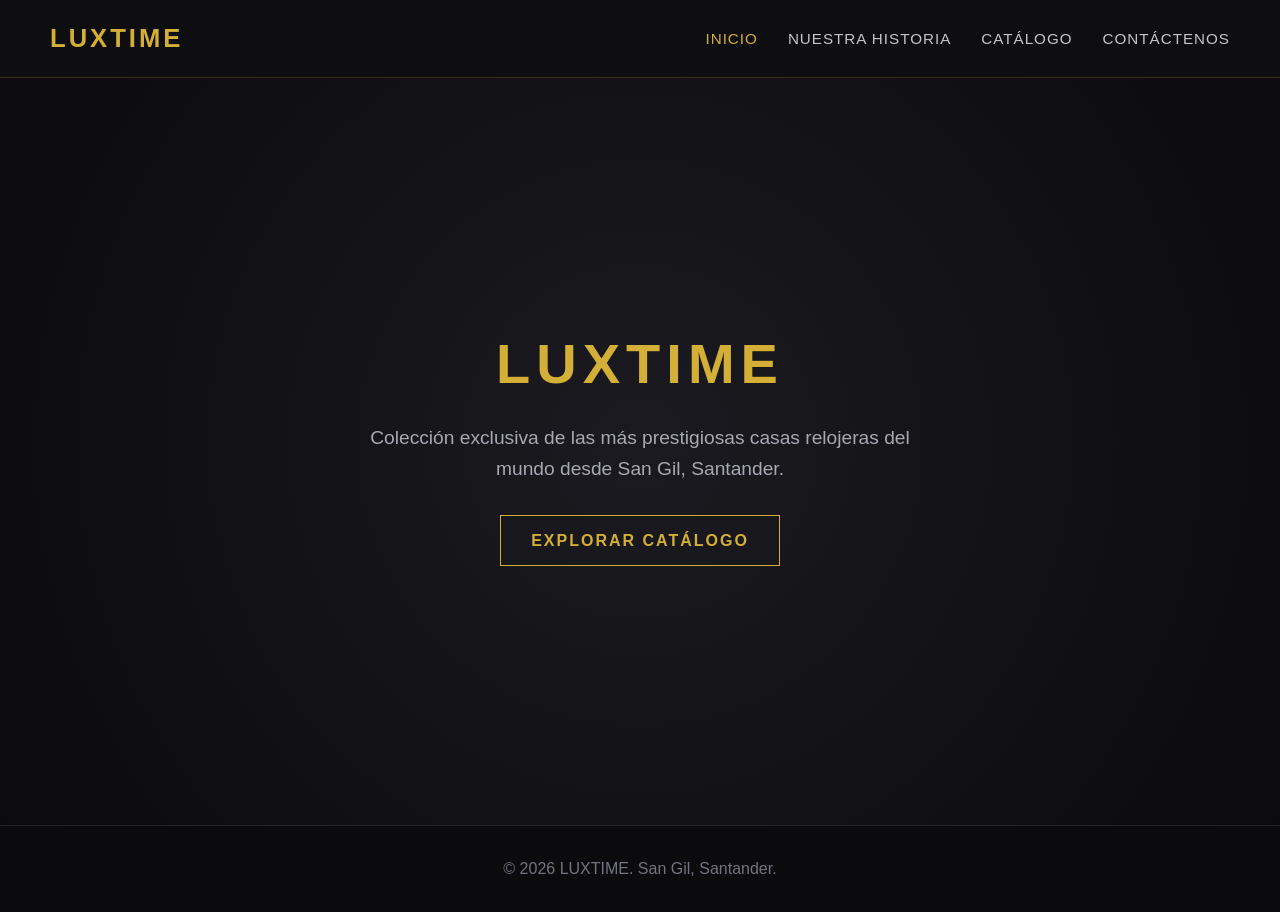
==== index.html @ a9db0ac4 "Add initial HTML structure for LUXTIME website" ====
<!DOCTYPE html>
<html lang="es">
<head>
    <meta charset="UTF-8">
    <meta name="viewport" content="width=device-width, initial-scale=1.0">
    <title>LUXTIME | Inicio</title>
    <style>
        * { box-sizing: border-box; margin: 0; padding: 0; font-family: 'Segoe UI', sans-serif; }
        body { background-color: #0b0b0d; color: #e1e1e6; line-height: 1.6; }
        nav { position: fixed; top: 0; width: 100%; background: rgba(15, 15, 18, 0.95); border-bottom: 1px solid rgba(212, 175, 55, 0.2); z-index: 1000; display: flex; justify-content: space-between; align-items: center; padding: 18px 50px; }
        .logo { color: #d4af37; font-size: 1.6rem; font-weight: 700; letter-spacing: 3px; text-decoration: none; }
        .nav-links { display: flex; list-style: none; gap: 30px; }
        .nav-links a { color: #c4c4cc; text-decoration: none; font-size: 0.95rem; text-transform: uppercase; letter-spacing: 1px; transition: color 0.3s; }
        .nav-links a:hover, .nav-links a.active { color: #d4af37; }
        
        .hero { height: 85vh; display: flex; flex-direction: column; justify-content: center; align-items: center; text-align: center; background: radial-gradient(circle, rgba(26,26,32,1) 0%, rgba(11,11,13,1) 100%); padding: 0 20px; margin-top: 60px; }
        .hero h1 { font-size: 3.5rem; color: #d4af37; letter-spacing: 6px; margin-bottom: 15px; }
        .hero p { font-size: 1.2rem; color: #a8a8b3; max-width: 600px; margin-bottom: 30px; }
        .btn-hero { padding: 12px 30px; border: 1px solid #d4af37; color: #d4af37; text-decoration: none; font-weight: 600; text-transform: uppercase; letter-spacing: 2px; transition: all 0.3s; }
        .btn-hero:hover { background-color: #d4af37; color: #0b0b0d; }
        footer { text-align: center; padding: 30px; border-top: 1px solid #23232a; color: #737380; }
    </style>
</head>
<body>
    <nav>
        <a href="index.html" class="logo">LUXTIME</a>
        <ul class="nav-links">
            <li><a href="index.html" class="active">Inicio</a></li>
            <li><a href="historia.html">Nuestra Historia</a></li>
            <li><a href="catalogo.html">Catálogo</a></li>
            <li><a href="contacto.html">Contáctenos</a></li>
        </ul>
    </nav>

    <div class="hero">
        <h1>LUXTIME</h1>
        <p>Colección exclusiva de las más prestigiosas casas relojeras del mundo desde San Gil, Santander.</p>
        <a href="catalogo.html" class="btn-hero">Explorar Catálogo</a>
    </div>

    <footer>
        <p>&copy; 2026 LUXTIME. San Gil, Santander.</p>
    </footer>
</body>
</html>
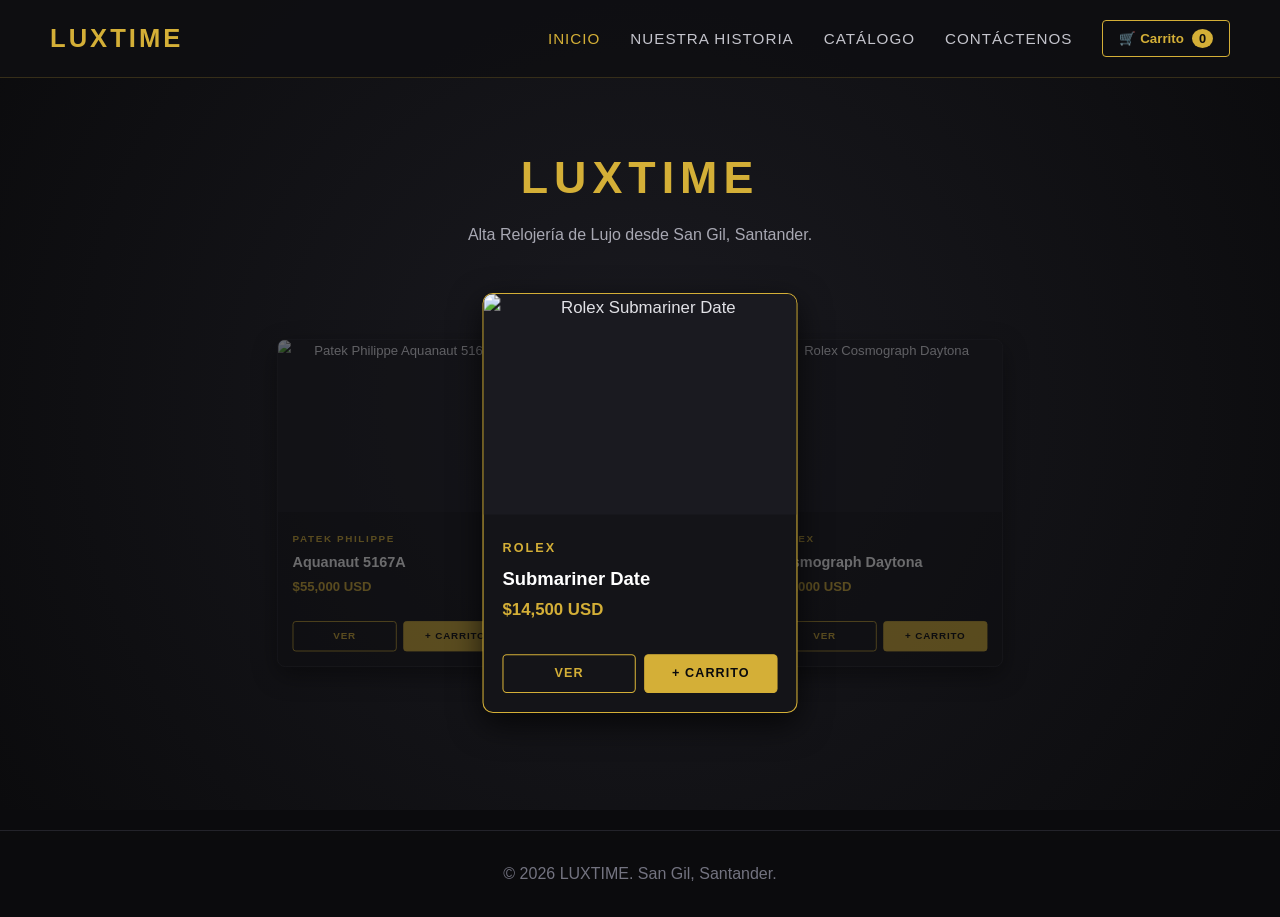
==== commit 08d13639: "Update styles for body and hero section Added overflow-x hidden to body and modified hero section st" ====
--- a/index.html
+++ b/index.html
@@ -6,22 +6,134 @@
     <title>LUXTIME | Inicio</title>
     <style>
         * { box-sizing: border-box; margin: 0; padding: 0; font-family: 'Segoe UI', sans-serif; }
-        body { background-color: #0b0b0d; color: #e1e1e6; line-height: 1.6; }
+        body { background-color: #0b0b0d; color: #e1e1e6; line-height: 1.6; overflow-x: hidden; }
+        
+        /* Navegación */
         nav { position: fixed; top: 0; width: 100%; background: rgba(15, 15, 18, 0.95); border-bottom: 1px solid rgba(212, 175, 55, 0.2); z-index: 1000; display: flex; justify-content: space-between; align-items: center; padding: 18px 50px; }
         .logo { color: #d4af37; font-size: 1.6rem; font-weight: 700; letter-spacing: 3px; text-decoration: none; }
-        .nav-links { display: flex; list-style: none; gap: 30px; }
+        .nav-links { display: flex; list-style: none; gap: 30px; align-items: center; }
         .nav-links a { color: #c4c4cc; text-decoration: none; font-size: 0.95rem; text-transform: uppercase; letter-spacing: 1px; transition: color 0.3s; }
         .nav-links a:hover, .nav-links a.active { color: #d4af37; }
-        
-        .hero { height: 85vh; display: flex; flex-direction: column; justify-content: center; align-items: center; text-align: center; background: radial-gradient(circle, rgba(26,26,32,1) 0%, rgba(11,11,13,1) 100%); padding: 0 20px; margin-top: 60px; }
-        .hero h1 { font-size: 3.5rem; color: #d4af37; letter-spacing: 6px; margin-bottom: 15px; }
-        .hero p { font-size: 1.2rem; color: #a8a8b3; max-width: 600px; margin-bottom: 30px; }
-        .btn-hero { padding: 12px 30px; border: 1px solid #d4af37; color: #d4af37; text-decoration: none; font-weight: 600; text-transform: uppercase; letter-spacing: 2px; transition: all 0.3s; }
-        .btn-hero:hover { background-color: #d4af37; color: #0b0b0d; }
-        footer { text-align: center; padding: 30px; border-top: 1px solid #23232a; color: #737380; }
+
+        /* Botón de Carrito */
+        .cart-btn {
+            background: transparent;
+            border: 1px solid #d4af37;
+            color: #d4af37;
+            padding: 8px 16px;
+            border-radius: 4px;
+            cursor: pointer;
+            font-weight: 700;
+            display: flex;
+            align-items: center;
+            gap: 8px;
+            transition: all 0.3s;
+        }
+        .cart-btn:hover { background: #d4af37; color: #0b0b0d; }
+        .cart-count { background: #d4af37; color: #0b0b0d; border-radius: 50%; padding: 2px 7px; font-size: 0.8rem; }
+        .cart-btn:hover .cart-count { background: #0b0b0d; color: #d4af37; }
+
+        /* Sección Hero */
+        .hero { padding-top: 110px; min-height: 90vh; display: flex; flex-direction: column; justify-content: center; align-items: center; text-align: center; background: radial-gradient(circle, rgba(26,26,32,1) 0%, rgba(11,11,13,1) 100%); padding-bottom: 60px; }
+        .hero h1 { font-size: 2.8rem; color: #d4af37; letter-spacing: 6px; margin-bottom: 8px; }
+        .hero p { font-size: 1rem; color: #a8a8b3; max-width: 600px; margin-bottom: 40px; }
+
+        /* Escenario del Carrusel 3D */
+        .carousel-3d-stage {
+            position: relative;
+            width: 100%;
+            max-width: 1000px;
+            height: 430px;
+            margin: 0 auto;
+            display: flex;
+            justify-content: center;
+            align-items: center;
+            perspective: 1000px;
+        }
+
+        /* Tarjetas de Producto */
+        .card-3d {
+            position: absolute;
+            width: 300px;
+            height: 400px;
+            background: #141418;
+            border: 1px solid #2a2a30;
+            border-radius: 10px;
+            overflow: hidden;
+            transition: all 0.8s cubic-bezier(0.25, 1, 0.5, 1);
+            opacity: 0;
+            pointer-events: none;
+            display: flex;
+            flex-direction: column;
+            box-shadow: 0 10px 30px rgba(0,0,0,0.7);
+        }
+
+        .card-3d img { width: 100%; height: 210px; object-fit: cover; background-color: #1a1a20; }
+        .card-3d-body { padding: 18px; display: flex; flex-direction: column; justify-content: space-between; flex-grow: 1; text-align: left; }
+        .card-marca { color: #d4af37; font-size: 0.75rem; font-weight: 700; text-transform: uppercase; letter-spacing: 2px; }
+        .card-modelo { font-size: 1.1rem; color: #fff; margin: 3px 0; font-weight: 600; }
+        .card-precio { font-size: 1rem; color: #d4af37; font-weight: 700; margin-bottom: 10px; }
+
+        .card-buttons { display: flex; gap: 8px; }
+        .btn-card {
+            flex: 1;
+            text-align: center;
+            padding: 8px;
+            background: transparent;
+            border: 1px solid #d4af37;
+            color: #d4af37;
+            text-decoration: none;
+            font-weight: 700;
+            text-transform: uppercase;
+            letter-spacing: 1px;
+            font-size: 0.75rem;
+            border-radius: 4px;
+            transition: all 0.3s;
+            cursor: pointer;
+        }
+        .btn-card:hover { background: #d4af37; color: #0b0b0d; }
+        .btn-add-cart { background: #d4af37; color: #0b0b0d; }
+        .btn-add-cart:hover { background: #f0c442; }
+
+        /* Posiciones del Carrusel */
+        .card-3d.active { transform: translateX(0) scale(1.05); z-index: 3; opacity: 1; border-color: #d4af37; pointer-events: auto; }
+        .card-3d.prev { transform: translateX(-240px) scale(0.82); z-index: 2; opacity: 0.55; filter: brightness(0.7); }
+        .card-3d.next { transform: translateX(240px) scale(0.82); z-index: 2; opacity: 0.55; filter: brightness(0.7); }
+
+        /* Panel Lateral del Carrito */
+        .cart-overlay { position: fixed; top: 0; left: 0; width: 100%; height: 100%; background: rgba(0,0,0,0.7); z-index: 2000; display: none; }
+        .cart-drawer { position: fixed; top: 0; right: -420px; width: 100%; max-width: 400px; height: 100%; background: #141418; border-left: 1px solid #2a2a30; z-index: 2001; transition: right 0.4s ease; display: flex; flex-direction: column; padding: 25px; }
+        .cart-drawer.open { right: 0; }
+        .cart-overlay.open { display: block; }
+        .cart-header { display: flex; justify-content: space-between; align-items: center; border-bottom: 1px solid #2a2a30; padding-bottom: 15px; }
+        .cart-header h2 { color: #d4af37; font-size: 1.3rem; }
+        .close-cart { background: none; border: none; color: #a8a8b3; font-size: 1.5rem; cursor: pointer; }
+        .cart-items { flex-grow: 1; overflow-y: auto; margin: 20px 0; display: flex; flex-direction: column; gap: 15px; }
+        .cart-item { display: flex; gap: 15px; background: #1a1a20; padding: 10px; border-radius: 6px; border: 1px solid #2a2a30; align-items: center; }
+        .cart-item img { width: 60px; height: 60px; object-fit: cover; border-radius: 4px; }
+        .cart-item-details { flex-grow: 1; }
+        .cart-item-title { font-size: 0.9rem; color: #fff; font-weight: 600; }
+        .cart-item-price { font-size: 0.85rem; color: #d4af37; font-weight: 700; }
+        .cart-item-qty { display: flex; align-items: center; gap: 8px; margin-top: 5px; }
+        .qty-btn { background: #2a2a30; color: #fff; border: none; width: 22px; height: 22px; border-radius: 3px; cursor: pointer; font-weight: 700; }
+        .qty-btn:hover { background: #d4af37; color: #0b0b0d; }
+        .remove-item { background: none; border: none; color: #e74c3c; cursor: pointer; font-size: 0.8rem; margin-left: 10px; }
+        .cart-footer { border-top: 1px solid #2a2a30; padding-top: 15px; }
+        .cart-total { display: flex; justify-content: space-between; font-size: 1.2rem; font-weight: 700; color: #fff; margin-bottom: 20px; }
+        .cart-total span:last-child { color: #d4af37; }
+        .btn-checkout { display: block; width: 100%; text-align: center; background: #25d366; color: #fff; padding: 12px; border-radius: 4px; text-decoration: none; font-weight: 700; text-transform: uppercase; letter-spacing: 1px; }
+
+        footer { text-align: center; padding: 30px; border-top: 1px solid #23232a; color: #737380; margin-top: 20px; }
+
+        @media (max-width: 768px) {
+            .card-3d.prev { transform: translateX(-140px) scale(0.75); }
+            .card-3d.next { transform: translateX(140px) scale(0.75); }
+            .card-3d { width: 250px; height: 380px; }
+        }
     </style>
 </head>
 <body>
+
     <nav>
         <a href="index.html" class="logo">LUXTIME</a>
         <ul class="nav-links">
@@ -29,17 +141,203 @@
             <li><a href="historia.html">Nuestra Historia</a></li>
             <li><a href="catalogo.html">Catálogo</a></li>
             <li><a href="contacto.html">Contáctenos</a></li>
+            <li>
+                <button class="cart-btn" onclick="toggleCart()">
+                    🛒 Carrito <span class="cart-count" id="cartCount">0</span>
+                </button>
+            </li>
         </ul>
     </nav>
 
     <div class="hero">
         <h1>LUXTIME</h1>
-        <p>Colección exclusiva de las más prestigiosas casas relojeras del mundo desde San Gil, Santander.</p>
-        <a href="catalogo.html" class="btn-hero">Explorar Catálogo</a>
+        <p>Alta Relojería de Lujo desde San Gil, Santander.</p>
+        <div class="carousel-3d-stage" id="carouselStage"></div>
+    </div>
+
+    <!-- Carrito Lateral -->
+    <div class="cart-overlay" id="cartOverlay" onclick="toggleCart()"></div>
+    <div class="cart-drawer" id="cartDrawer">
+        <div class="cart-header">
+            <h2>Tu Carrito de Compras</h2>
+            <button class="close-cart" onclick="toggleCart()">&times;</button>
+        </div>
+        <div class="cart-items" id="cartItems"></div>
+        <div class="cart-footer">
+            <div class="cart-total">
+                <span>Total Estimado:</span>
+                <span id="cartTotal">$0 USD</span>
+            </div>
+            <a href="#" class="btn-checkout" id="checkoutBtn" target="_blank">Pedir por WhatsApp</a>
+        </div>
     </div>
 
     <footer>
         <p>&copy; 2026 LUXTIME. San Gil, Santander.</p>
     </footer>
+
+    <script>
+        const productos = [
+            { id: 1, marca: "Rolex", modelo: "Submariner Date", precio: 14500, precioTexto: "$14,500 USD", imagen: "https://media.rolex.com/image/upload/q_auto/f_auto/t_v7-cover-majesty-landscape/c_limit,w_800/v1/a677b2c664f6/catalogue/2026/upright-c/m126610ln-0001" },
+            { id: 2, marca: "Rolex", modelo: "Cosmograph Daytona", precio: 38000, precioTexto: "$38,000 USD", imagen: "https://encrypted-tbn0.gstatic.com/images?q=tbn:ANd9GcRlMAYEo_kmq0SEVRRTfxLseV2wnsMXngC2wunQaGWdsA&s=10" },
+            { id: 3, marca: "Rolex", modelo: "Datejust 41", precio: 12800, precioTexto: "$12,800 USD", imagen: "https://encrypted-tbn1.gstatic.com/shopping?q=tbn:ANd9GcTCPIgqQ33orNUNhxU0779oylJW_-m0yjFpjWaGA-b_bzN0TGecWLGU8Okqk5lRgcdJKpuhqx5KMnpC9GricJ_KrD7a5emn" },
+            { id: 4, marca: "Patek Philippe", modelo: "Nautilus 5711/1A", precio: 115000, precioTexto: "$115,000 USD", imagen: "https://www.officialwatches.com/cdn/shop/products/502410_600x.jpg?v=1610711759" },
+            { id: 5, marca: "Patek Philippe", modelo: "Calatrava Automatic", precio: 29500, precioTexto: "$29,500 USD", imagen: "https://encrypted-tbn0.gstatic.com/images?q=tbn:ANd9GcTM6yhdJw0yoWIQaHOMv5jZjZLXv9AW1ZJd6AOJXYUJHaDeSEHnXEEJecQ&s=10" },
+            { id: 6, marca: "Audemars Piguet", modelo: "Royal Oak", precio: 62000, precioTexto: "$62,000 USD", imagen: "https://encrypted-tbn0.gstatic.com/images?q=tbn:ANd9GcSIbNA3xzhtwSOrqsB6eXBQMebC6EbjvqxL0OhHR9MaDw&s=10" },
+            { id: 7, marca: "Audemars Piguet", modelo: "Royal Oak Offshore", precio: 45000, precioTexto: "$45,000 USD", imagen: "https://i.ebayimg.com/images/g/Dp0AAeSwsehqYDNt/s-l1200.webp" },
+            { id: 8, marca: "Vacheron Constantin", modelo: "Overseas", precio: 36000, precioTexto: "$36,000 USD", imagen: "https://cdn-images.farfetch-contents.com/31/12/19/48/31121948_60422243_1000.jpg" },
+            { id: 9, marca: "Vacheron Constantin", modelo: "Historiques 1921", precio: 41000, precioTexto: "$41,000 USD", imagen: "https://img.chrono24.com/images/uhren/47100979-38kqklhc941m99mkiw03hrqz-ExtraLarge.jpg" },
+            { id: 10, marca: "A. Lange & Söhne", modelo: "Lange 1", precio: 52000, precioTexto: "$52,000 USD", imagen: "https://encrypted-tbn0.gstatic.com/images?q=tbn:ANd9GcRhvWf_a4No4qk3iywiuXMyzdcMsnuKMDWVNgqTqfLehUgP0j2gSBal-YgT&s=10" },
+            { id: 11, marca: "A. Lange & Söhne", modelo: "Datograph", precio: 98000, precioTexto: "$98,000 USD", imagen: "https://encrypted-tbn0.gstatic.com/images?q=tbn:ANd9GcROIFmu-N6HwGLGfAp0Rw2D1iuv9HBvSgcohynK9OxTl_NWpno_EF-ki88&s=10" },
+            { id: 12, marca: "Omega", modelo: "Speedmaster Pro", precio: 7600, precioTexto: "$7,600 USD", imagen: "https://plazavendome.vteximg.com.br/arquivos/ids/167367-1000-1000/Group-29.jpg?v=638725580614030000" },
+            { id: 13, marca: "Omega", modelo: "Seamaster Diver 300M", precio: 5900, precioTexto: "$5,900 USD", imagen: "https://plazavendome.vteximg.com.br/arquivos/ids/161251-1000-1000/omega-reloj-seamaster-diver-300m-co-axial-master-chronometer-chronograph-44mm-21030445106001-1.jpg?v=637614546101600000" },
+            { id: 14, marca: "Cartier", modelo: "Santos de Cartier", precio: 8200, precioTexto: "$8,200 USD", imagen: "https://encrypted-tbn0.gstatic.com/images?q=tbn:ANd9GcTgIp273fN9sle3JaABB3Rnx10OfORxlgIcztHqf8YXAw4h8XIHCYHXO4E&s=10" },
+            { id: 15, marca: "Cartier", modelo: "Tank Louis", precio: 13400, precioTexto: "$13,400 USD", imagen: "https://cdn-images.farfetch-contents.com/31/12/21/12/31122112_60347391_600.jpg" },
+            { id: 16, marca: "Jaeger-LeCoultre", modelo: "Reverso Tribute", precio: 10800, precioTexto: "$10,800 USD", imagen: "https://encrypted-tbn0.gstatic.com/images?q=tbn:ANd9GcR7UclMjOUOe9VvAOtseuy0GYuuIWYW6bAYwFmlJZ2wGA&s=10" },
+            { id: 17, marca: "Richard Mille", modelo: "RM 11-03", precio: 270000, precioTexto: "$270,000 USD", imagen: "https://encrypted-tbn0.gstatic.com/images?q=tbn:ANd9GcQO_BtwS0xqsJzUoWDXrr4ZGDnTW7mauu3IywFRYqTiZATZOWdWC5fFWmOz&s=10" },
+            { id: 18, marca: "TAG Heuer", modelo: "Monaco Calibre 11", precio: 7800, precioTexto: "$7,800 USD", imagen: "https://encrypted-tbn0.gstatic.com/images?q=tbn:ANd9GcS-BDrzAwddHZeMpRC4vVAoJ1xxEhqncC4OxkqK7BpJmpB4lOBU6P8gCbiC&s=10" },
+            { id: 19, marca: "Rolex", modelo: "GMT-Master II Pepsi", precio: 21500, precioTexto: "$21,500 USD", imagen: "https://galileo.tsqsa.com/FTPImagenes/rolex-img/watches-models/m126710blro-0002-drp-upright-bba-with-shadow-landscape.webp" },
+            { id: 20, marca: "Rolex", modelo: "Day-Date 40 Oro", precio: 42000, precioTexto: "$42,000 USD", imagen: "https://encrypted-tbn0.gstatic.com/images?q=tbn:ANd9GcRdb8VEnGLpSkCAC5JwwLh6-y_KG0fwBXOs3vpJCzKOUSsA7ZUZFIVyvjHv&s=10" },
+            { id: 21, marca: "Olevs", modelo: "el que tiene el profesor", precio: 1000000, precioTexto: "$1,000,000 USD", imagen: "https://http2.mlstatic.com/D_NQ_NP_957121-CBT76357393642_052024-O.webp" },
+            { id: 22, marca: "Patek Philippe", modelo: "Aquanaut 5167A", precio: 55000, precioTexto: "$55,000 USD", imagen: "https://encrypted-tbn0.gstatic.com/images?q=tbn:ANd9GcRwZnI9O8JLRWIeOZKFYQ3Okq2Y-To0qTbeW6JFYaycUIOZ-oBP0yHhX_q4&s=10" }
+        ];
+
+        // --- CARRUSEL 3D ---
+        const stage = document.getElementById('carouselStage');
+
+        productos.forEach((p) => {
+            const card = document.createElement('div');
+            card.className = 'card-3d';
+            card.innerHTML = `
+                <img src="${p.imagen}" alt="${p.marca} ${p.modelo}">
+                <div class="card-3d-body">
+                    <div>
+                        <span class="card-marca">${p.marca}</span>
+                        <h3 class="card-modelo">${p.modelo}</h3>
+                        <div class="card-precio">${p.precioTexto}</div>
+                    </div>
+                    <div class="card-buttons">
+                        <a href="producto.html?id=${p.id}" class="btn-card">Ver</a>
+                        <button class="btn-card btn-add-cart" onclick="addToCart(${p.id})">+ Carrito</button>
+                    </div>
+                </div>
+            `;
+            stage.appendChild(card);
+        });
+
+        const cards = document.querySelectorAll('.card-3d');
+        let currentIndex = 0;
+
+        function actualizarPosiciones() {
+            const total = cards.length;
+            cards.forEach((card, i) => {
+                card.classList.remove('active', 'prev', 'next');
+                const prevIndex = (currentIndex - 1 + total) % total;
+                const nextIndex = (currentIndex + 1) % total;
+
+                if (i === currentIndex) card.classList.add('active');
+                else if (i === prevIndex) card.classList.add('prev');
+                else if (i === nextIndex) card.classList.add('next');
+            });
+            currentIndex = (currentIndex + 1) % total;
+        }
+
+        actualizarPosiciones();
+        setInterval(actualizarPosiciones, 3000);
+
+        // --- SISTEMA DE CARRITO ---
+        let cart = JSON.parse(localStorage.getItem('luxtime_cart')) || [];
+
+        function toggleCart() {
+            document.getElementById('cartDrawer').classList.toggle('open');
+            document.getElementById('cartOverlay').classList.toggle('open');
+        }
+
+        function addToCart(id) {
+            const p = productos.find(item => item.id === id);
+            const itemInCart = cart.find(item => item.id === id);
+
+            if (itemInCart) {
+                itemInCart.cantidad++;
+            } else {
+                cart.push({ ...p, cantidad: 1 });
+            }
+
+            saveAndUpdateCart();
+            toggleCart();
+        }
+
+        function changeQty(id, delta) {
+            const item = cart.find(i => i.id === id);
+            if (item) {
+                item.cantidad += delta;
+                if (item.cantidad <= 0) cart = cart.filter(i => i.id !== id);
+            }
+            saveAndUpdateCart();
+        }
+
+        function removeFromCart(id) {
+            cart = cart.filter(i => i.id !== id);
+            saveAndUpdateCart();
+        }
+
+        function saveAndUpdateCart() {
+            localStorage.setItem('luxtime_cart', JSON.stringify(cart));
+            renderCart();
+        }
+
+        function renderCart() {
+            const cartItemsContainer = document.getElementById('cartItems');
+            const cartCount = document.getElementById('cartCount');
+            const cartTotal = document.getElementById('cartTotal');
+            const checkoutBtn = document.getElementById('checkoutBtn');
+
+            cartItemsContainer.innerHTML = '';
+            let total = 0;
+            let totalCount = 0;
+
+            if (cart.length === 0) {
+                cartItemsContainer.innerHTML = '<p style="color: #a8a8b3; text-align: center; margin-top: 30px;">Tu carrito está vacío.</p>';
+            } else {
+                cart.forEach(item => {
+                    total += item.precio * item.cantidad;
+                    totalCount += item.cantidad;
+
+                    const itemElement = document.createElement('div');
+                    itemElement.className = 'cart-item';
+                    itemElement.innerHTML = `
+                        <img src="${item.imagen}" alt="${item.modelo}">
+                        <div class="cart-item-details">
+                            <div class="cart-item-title">${item.marca} ${item.modelo}</div>
+                            <div class="cart-item-price">$${(item.precio * item.cantidad).toLocaleString()} USD</div>
+                            <div class="cart-item-qty">
+                                <button class="qty-btn" onclick="changeQty(${item.id}, -1)">-</button>
+                                <span>${item.cantidad}</span>
+                                <button class="qty-btn" onclick="changeQty(${item.id}, 1)">+</button>
+                                <button class="remove-item" onclick="removeFromCart(${item.id})">Eliminar</button>
+                            </div>
+                        </div>
+                    `;
+                    cartItemsContainer.appendChild(itemElement);
+                });
+            }
+
+            cartCount.textContent = totalCount;
+            cartTotal.textContent = `$${total.toLocaleString()} USD`;
+
+            if (cart.length > 0) {
+                let mensaje = "Hola LUXTIME, deseo realizar el pedido de los siguientes relojes:%0A%0A";
+                cart.forEach(item => {
+                    mensaje += `• ${item.marca} ${item.modelo} x${item.cantidad} - $${(item.precio * item.cantidad).toLocaleString()} USD%0A`;
+                });
+                mensaje += `%0ATotal: $${total.toLocaleString()} USD`;
+                checkoutBtn.href = `https://wa.me/573209954324?text=${mensaje}`;
+            } else {
+                checkoutBtn.href = "#";
+            }
+        }
+
+        renderCart();
+    </script>
 </body>
 </html>
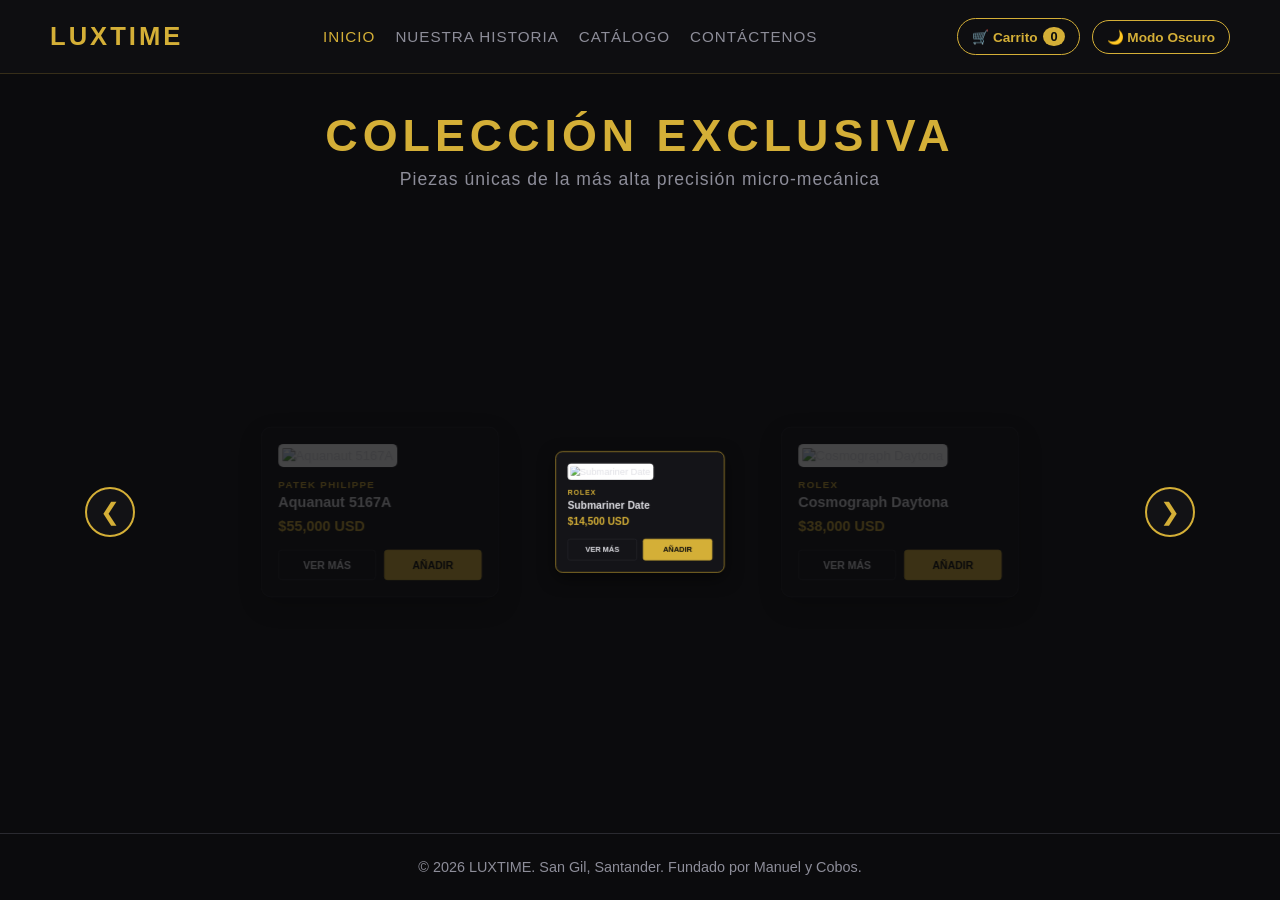
==== commit 1370fec5: "Refactor index.html for improved layout and styles Updated the title and improved styles for better " ====
--- a/index.html
+++ b/index.html
@@ -3,177 +3,374 @@
 <head>
     <meta charset="UTF-8">
     <meta name="viewport" content="width=device-width, initial-scale=1.0">
-    <title>LUXTIME | Inicio</title>
+    <title>LUXTIME | Alta Relojería</title>
     <style>
-        * { box-sizing: border-box; margin: 0; padding: 0; font-family: 'Segoe UI', sans-serif; }
-        body { background-color: #0b0b0d; color: #e1e1e6; line-height: 1.6; overflow-x: hidden; }
-        
+        :root {
+            --bg-color: #0b0b0d;
+            --card-bg: #141418;
+            --text-color: #e1e1e6;
+            --text-muted: #8d8d99;
+            --border-color: #2a2a30;
+            --accent-gold: #d4af37;
+            --accent-hover: #f0c442;
+            --nav-bg: rgba(15, 15, 18, 0.95);
+            --input-bg: #1a1a20;
+        }
+
+        body.light-mode {
+            --bg-color: #f4f4f7;
+            --card-bg: #ffffff;
+            --text-color: #1a1a1e;
+            --text-muted: #5a5a66;
+            --border-color: #e1e1e6;
+            --accent-gold: #b8860b;
+            --accent-hover: #d4af37;
+            --nav-bg: rgba(255, 255, 255, 0.95);
+            --input-bg: #ffffff;
+        }
+
+        * { 
+            box-sizing: border-box; 
+            margin: 0; 
+            padding: 0; 
+            font-family: 'Segoe UI', sans-serif; 
+            transition: background-color 0.3s, color 0.3s; 
+        }
+
+        body { 
+            background-color: var(--bg-color); 
+            color: var(--text-color); 
+            min-height: 100vh; 
+            display: flex; 
+            flex-direction: column; 
+            justify-content: space-between; 
+            overflow-x: hidden; 
+        }
+
         /* Navegación */
-        nav { position: fixed; top: 0; width: 100%; background: rgba(15, 15, 18, 0.95); border-bottom: 1px solid rgba(212, 175, 55, 0.2); z-index: 1000; display: flex; justify-content: space-between; align-items: center; padding: 18px 50px; }
-        .logo { color: #d4af37; font-size: 1.6rem; font-weight: 700; letter-spacing: 3px; text-decoration: none; }
-        .nav-links { display: flex; list-style: none; gap: 30px; align-items: center; }
-        .nav-links a { color: #c4c4cc; text-decoration: none; font-size: 0.95rem; text-transform: uppercase; letter-spacing: 1px; transition: color 0.3s; }
-        .nav-links a:hover, .nav-links a.active { color: #d4af37; }
-
-        /* Botón de Carrito */
-        .cart-btn {
+        nav { 
+            position: fixed; 
+            top: 0; 
+            width: 100%; 
+            background: var(--nav-bg); 
+            border-bottom: 1px solid rgba(212, 175, 55, 0.2); 
+            z-index: 1000; 
+            display: flex; 
+            justify-content: space-between; 
+            align-items: center; 
+            padding: 18px 50px; 
+        }
+        .logo { color: var(--accent-gold); font-size: 1.6rem; font-weight: 700; letter-spacing: 3px; text-decoration: none; }
+        .nav-links { display: flex; list-style: none; gap: 20px; align-items: center; }
+        .nav-links a { color: var(--text-muted); text-decoration: none; font-size: 0.95rem; text-transform: uppercase; letter-spacing: 1px; }
+        .nav-links a:hover, .nav-links a.active { color: var(--accent-gold); }
+
+        .nav-buttons {
+            display: flex;
+            align-items: center;
+            gap: 12px;
+        }
+
+        .theme-toggle-btn, .cart-btn {
             background: transparent;
-            border: 1px solid #d4af37;
-            color: #d4af37;
-            padding: 8px 16px;
-            border-radius: 4px;
+            border: 1px solid var(--accent-gold);
+            color: var(--accent-gold);
+            padding: 8px 14px;
+            border-radius: 20px;
             cursor: pointer;
             font-weight: 700;
             display: flex;
             align-items: center;
-            gap: 8px;
-            transition: all 0.3s;
-        }
-        .cart-btn:hover { background: #d4af37; color: #0b0b0d; }
-        .cart-count { background: #d4af37; color: #0b0b0d; border-radius: 50%; padding: 2px 7px; font-size: 0.8rem; }
-        .cart-btn:hover .cart-count { background: #0b0b0d; color: #d4af37; }
-
-        /* Sección Hero */
-        .hero { padding-top: 110px; min-height: 90vh; display: flex; flex-direction: column; justify-content: center; align-items: center; text-align: center; background: radial-gradient(circle, rgba(26,26,32,1) 0%, rgba(11,11,13,1) 100%); padding-bottom: 60px; }
-        .hero h1 { font-size: 2.8rem; color: #d4af37; letter-spacing: 6px; margin-bottom: 8px; }
-        .hero p { font-size: 1rem; color: #a8a8b3; max-width: 600px; margin-bottom: 40px; }
-
-        /* Escenario del Carrusel 3D */
-        .carousel-3d-stage {
+            gap: 6px;
+            font-size: 0.85rem;
+            position: relative;
+        }
+        .theme-toggle-btn:hover, .cart-btn:hover { background: var(--accent-gold); color: #0b0b0d; }
+        .cart-count { background: var(--accent-gold); color: #0b0b0d; border-radius: 50%; padding: 2px 7px; font-size: 0.8rem; }
+        .cart-btn:hover .cart-count { background: #0b0b0d; color: var(--accent-gold); }
+
+        @keyframes cartBounce {
+            0%, 100% { transform: scale(1); }
+            50% { transform: scale(1.15); }
+        }
+        .cart-btn.bounce {
+            animation: cartBounce 0.3s cubic-bezier(0.175, 0.885, 0.32, 1.275);
+        }
+
+        /* Encabezado */
+        .hero-header { margin-top: 110px; text-align: center; padding: 0 20px; }
+        .hero-header h1 { font-size: 2.8rem; color: var(--accent-gold); letter-spacing: 5px; font-weight: 700; margin-bottom: 8px; }
+        .hero-header p { color: var(--text-muted); font-size: 1.1rem; letter-spacing: 1px; }
+
+        /* CARRUSEL 3D */
+        .carousel-wrapper {
+            position: relative;
+            width: 90%;
+            max-width: 1050px;
+            margin: 40px auto;
+            height: 480px;
+            display: flex;
+            align-items: center;
+            justify-content: center;
+        }
+
+        .carousel-container {
             position: relative;
             width: 100%;
-            max-width: 1000px;
-            height: 430px;
-            margin: 0 auto;
+            height: 100%;
             display: flex;
+            align-items: center;
             justify-content: center;
-            align-items: center;
             perspective: 1000px;
         }
 
-        /* Tarjetas de Producto */
-        .card-3d {
+        .card {
             position: absolute;
-            width: 300px;
-            height: 400px;
-            background: #141418;
-            border: 1px solid #2a2a30;
-            border-radius: 10px;
+            width: 290px;
+            background: var(--card-bg);
+            border: 1px solid var(--border-color);
+            border-radius: 12px;
+            padding: 20px;
+            text-align: left;
+            box-shadow: 0 10px 30px rgba(0,0,0,0.5);
+            user-select: none;
+            opacity: 0;
+            transform: scale(0.7) translateZ(-200px);
+            pointer-events: none;
             overflow: hidden;
-            transition: all 0.8s cubic-bezier(0.25, 1, 0.5, 1);
-            opacity: 0;
+            transition: transform 0.5s ease, opacity 0.5s ease, filter 0.5s ease;
+        }
+
+        .card::before {
+            content: '';
+            position: absolute;
+            top: 0;
+            left: -100%;
+            width: 50%;
+            height: 100%;
+            background: linear-gradient(120deg, transparent, rgba(212, 175, 55, 0.3), transparent);
+            transform: skewX(-25deg);
+            transition: left 0.75s ease;
             pointer-events: none;
-            display: flex;
-            flex-direction: column;
-            box-shadow: 0 10px 30px rgba(0,0,0,0.7);
-        }
-
-        .card-3d img { width: 100%; height: 210px; object-fit: cover; background-color: #1a1a20; }
-        .card-3d-body { padding: 18px; display: flex; flex-direction: column; justify-content: space-between; flex-grow: 1; text-align: left; }
-        .card-marca { color: #d4af37; font-size: 0.75rem; font-weight: 700; text-transform: uppercase; letter-spacing: 2px; }
-        .card-modelo { font-size: 1.1rem; color: #fff; margin: 3px 0; font-weight: 600; }
-        .card-precio { font-size: 1rem; color: #d4af37; font-weight: 700; margin-bottom: 10px; }
-
-        .card-buttons { display: flex; gap: 8px; }
-        .btn-card {
+            z-index: 15;
+        }
+        .card.active:hover::before { left: 150%; }
+
+        @keyframes floatCard {
+            0%, 100% { transform: scale(1.05) translateY(0); }
+            50% { transform: scale(1.05) translateY(-8px); }
+        }
+
+        .card.active {
+            opacity: 1;
+            z-index: 10;
+            border-color: var(--accent-gold);
+            pointer-events: auto;
+            animation: floatCard 3s ease-in-out infinite;
+        }
+
+        .card.prev-card {
+            opacity: 0.35;
+            transform: translateX(-260px) scale(0.82);
+            z-index: 5;
+            pointer-events: auto;
+            filter: brightness(0.7);
+        }
+
+        .card.next-card {
+            opacity: 0.35;
+            transform: translateX(260px) scale(0.82);
+            z-index: 5;
+            pointer-events: auto;
+            filter: brightness(0.7);
+        }
+
+        .card img {
+            width: 100%;
+            height: 220px;
+            object-fit: contain;
+            margin-bottom: 15px;
+            background: #fff;
+            border-radius: 6px;
+            padding: 5px;
+        }
+
+        .card-brand { font-size: 0.75rem; color: var(--accent-gold); text-transform: uppercase; font-weight: 700; letter-spacing: 1.5px; }
+        .card-title { font-size: 1.1rem; color: var(--text-color); font-weight: 700; margin: 4px 0 8px 0; }
+        .card-price { font-size: 1.1rem; color: var(--accent-gold); font-weight: 700; margin-bottom: 18px; }
+
+        .card-buttons { display: flex; gap: 10px; }
+        .btn-ver, .btn-add {
             flex: 1;
-            text-align: center;
-            padding: 8px;
-            background: transparent;
-            border: 1px solid #d4af37;
-            color: #d4af37;
-            text-decoration: none;
+            padding: 10px;
+            border-radius: 4px;
+            font-size: 0.8rem;
             font-weight: 700;
             text-transform: uppercase;
-            letter-spacing: 1px;
-            font-size: 0.75rem;
-            border-radius: 4px;
-            transition: all 0.3s;
             cursor: pointer;
-        }
-        .btn-card:hover { background: #d4af37; color: #0b0b0d; }
-        .btn-add-cart { background: #d4af37; color: #0b0b0d; }
-        .btn-add-cart:hover { background: #f0c442; }
-
-        /* Posiciones del Carrusel */
-        .card-3d.active { transform: translateX(0) scale(1.05); z-index: 3; opacity: 1; border-color: #d4af37; pointer-events: auto; }
-        .card-3d.prev { transform: translateX(-240px) scale(0.82); z-index: 2; opacity: 0.55; filter: brightness(0.7); }
-        .card-3d.next { transform: translateX(240px) scale(0.82); z-index: 2; opacity: 0.55; filter: brightness(0.7); }
-
-        /* Panel Lateral del Carrito */
+            text-align: center;
+            text-decoration: none;
+            transition: background 0.3s, border-color 0.3s;
+        }
+        .btn-ver { background: transparent; border: 1px solid var(--border-color); color: var(--text-color); }
+        .btn-ver:hover { border-color: var(--accent-gold); color: var(--accent-gold); }
+        .btn-add { background: var(--accent-gold); border: 1px solid var(--accent-gold); color: #0b0b0d; }
+        .btn-add:hover { background: var(--accent-hover); }
+
+        /* Flechas */
+        .carousel-arrow {
+            position: absolute;
+            top: 50%;
+            transform: translateY(-50%);
+            background: rgba(20, 20, 24, 0.85);
+            color: var(--accent-gold);
+            border: 2px solid var(--accent-gold);
+            font-size: 1.5rem;
+            width: 50px;
+            height: 50px;
+            border-radius: 50%;
+            cursor: pointer;
+            z-index: 50;
+            display: flex;
+            align-items: center;
+            justify-content: center;
+            transition: transform 0.2s, background 0.2s, color 0.2s;
+        }
+        .carousel-arrow:hover { background: var(--accent-gold); color: #0b0b0d; transform: translateY(-50%) scale(1.1); }
+        .carousel-arrow.prev { left: -30px; }
+        .carousel-arrow.next { right: -30px; }
+
+        /* Drawer del Carrito */
         .cart-overlay { position: fixed; top: 0; left: 0; width: 100%; height: 100%; background: rgba(0,0,0,0.7); z-index: 2000; display: none; }
-        .cart-drawer { position: fixed; top: 0; right: -420px; width: 100%; max-width: 400px; height: 100%; background: #141418; border-left: 1px solid #2a2a30; z-index: 2001; transition: right 0.4s ease; display: flex; flex-direction: column; padding: 25px; }
+        .cart-drawer { position: fixed; top: 0; right: -420px; width: 100%; max-width: 400px; height: 100%; background: var(--card-bg); border-left: 1px solid var(--border-color); z-index: 2001; transition: right 0.4s ease; display: flex; flex-direction: column; padding: 25px; }
         .cart-drawer.open { right: 0; }
         .cart-overlay.open { display: block; }
-        .cart-header { display: flex; justify-content: space-between; align-items: center; border-bottom: 1px solid #2a2a30; padding-bottom: 15px; }
-        .cart-header h2 { color: #d4af37; font-size: 1.3rem; }
-        .close-cart { background: none; border: none; color: #a8a8b3; font-size: 1.5rem; cursor: pointer; }
+        .cart-header { display: flex; justify-content: space-between; align-items: center; border-bottom: 1px solid var(--border-color); padding-bottom: 15px; }
+        .cart-header h2 { color: var(--accent-gold); font-size: 1.3rem; }
+        .close-cart { background: none; border: none; color: var(--text-muted); font-size: 1.5rem; cursor: pointer; }
         .cart-items { flex-grow: 1; overflow-y: auto; margin: 20px 0; display: flex; flex-direction: column; gap: 15px; }
-        .cart-item { display: flex; gap: 15px; background: #1a1a20; padding: 10px; border-radius: 6px; border: 1px solid #2a2a30; align-items: center; }
-        .cart-item img { width: 60px; height: 60px; object-fit: cover; border-radius: 4px; }
+        
+        .cart-item { 
+            display: flex; 
+            gap: 15px; 
+            background: var(--input-bg); 
+            padding: 12px; 
+            border-radius: 8px; 
+            border: 1px solid var(--border-color); 
+            align-items: center; 
+            transition: all 0.4s ease;
+            max-height: 120px;
+            overflow: hidden;
+            position: relative;
+        }
+
+        @keyframes ejectAndDisappear {
+            0% { transform: scale(1) translateY(0) rotate(0deg); opacity: 1; background: rgba(231, 76, 60, 0.2); }
+            40% { transform: scale(1.05) translateY(-10px) rotate(-2deg); opacity: 0.8; }
+            100% { transform: scale(0.3) translateY(-50px) translateX(40px) rotate(-45deg); opacity: 0; max-height: 0; margin: 0; padding: 0; border-color: transparent; }
+        }
+
+        .cart-item.falling-to-trash { animation: ejectAndDisappear 0.4s ease-in-out forwards; }
+
+        .cart-item img { width: 55px; height: 55px; object-fit: contain; background: #fff; border-radius: 4px; padding: 2px; }
         .cart-item-details { flex-grow: 1; }
-        .cart-item-title { font-size: 0.9rem; color: #fff; font-weight: 600; }
-        .cart-item-price { font-size: 0.85rem; color: #d4af37; font-weight: 700; }
-        .cart-item-qty { display: flex; align-items: center; gap: 8px; margin-top: 5px; }
-        .qty-btn { background: #2a2a30; color: #fff; border: none; width: 22px; height: 22px; border-radius: 3px; cursor: pointer; font-weight: 700; }
-        .qty-btn:hover { background: #d4af37; color: #0b0b0d; }
-        .remove-item { background: none; border: none; color: #e74c3c; cursor: pointer; font-size: 0.8rem; margin-left: 10px; }
-        .cart-footer { border-top: 1px solid #2a2a30; padding-top: 15px; }
-        .cart-total { display: flex; justify-content: space-between; font-size: 1.2rem; font-weight: 700; color: #fff; margin-bottom: 20px; }
-        .cart-total span:last-child { color: #d4af37; }
-        .btn-checkout { display: block; width: 100%; text-align: center; background: #25d366; color: #fff; padding: 12px; border-radius: 4px; text-decoration: none; font-weight: 700; text-transform: uppercase; letter-spacing: 1px; }
-
-        footer { text-align: center; padding: 30px; border-top: 1px solid #23232a; color: #737380; margin-top: 20px; }
-
-        @media (max-width: 768px) {
-            .card-3d.prev { transform: translateX(-140px) scale(0.75); }
-            .card-3d.next { transform: translateX(140px) scale(0.75); }
-            .card-3d { width: 250px; height: 380px; }
-        }
+        .cart-item-title { font-size: 0.85rem; color: var(--text-color); font-weight: 600; margin-bottom: 4px; }
+        .cart-item-price { font-size: 0.85rem; color: var(--accent-gold); font-weight: 700; margin-bottom: 6px; }
+        
+        .cart-item-controls { display: flex; align-items: center; gap: 8px; }
+        .qty-btn { background: var(--border-color); color: var(--text-color); border: none; width: 22px; height: 22px; border-radius: 3px; cursor: pointer; font-weight: 700; }
+        .qty-btn:hover { background: var(--accent-gold); color: #0b0b0d; }
+        
+        .btn-trash-delete {
+            background: transparent;
+            border: none;
+            color: #e74c3c;
+            cursor: pointer;
+            font-size: 0.85rem;
+            display: flex;
+            align-items: center;
+            gap: 4px;
+            padding: 4px 8px;
+            border-radius: 4px;
+            transition: background 0.2s, color 0.2s;
+            margin-left: auto;
+        }
+        .btn-trash-delete:hover { background: rgba(231, 76, 60, 0.15); color: #ff6b6b; }
+
+        @keyframes flyToCart {
+            0% { opacity: 1; transform: translate(0, 0) scale(0.5) rotate(0deg); }
+            50% { opacity: 1; transform: translate(var(--rand-x), -60px) scale(1.2) rotate(var(--rand-rot)); }
+            100% { opacity: 0; transform: translate(var(--final-x), var(--final-y)) scale(0.3) rotate(0deg); }
+        }
+
+        .flying-money {
+            position: fixed;
+            z-index: 9999;
+            pointer-events: none;
+            font-size: 1.4rem;
+            animation: flyToCart 0.8s cubic-bezier(0.25, 1, 0.5, 1) forwards;
+        }
+
+        .cart-footer { border-top: 1px solid var(--border-color); padding-top: 15px; }
+        .cart-total { display: flex; justify-content: space-between; font-size: 1.1rem; font-weight: 700; margin-bottom: 15px; }
+        .btn-checkout { display: block; width: 100%; text-align: center; background: #25d366; color: #fff; padding: 12px; border-radius: 4px; text-decoration: none; font-weight: 700; text-transform: uppercase; }
+
+        footer { text-align: center; padding: 25px; border-top: 1px solid var(--border-color); color: var(--text-muted); font-size: 0.9rem; }
     </style>
 </head>
 <body>
 
+    <!-- NAVEGACIÓN -->
     <nav>
-        <a href="index.html" class="logo">LUXTIME</a>
+        <a href="./" class="logo">LUXTIME</a>
         <ul class="nav-links">
-            <li><a href="index.html" class="active">Inicio</a></li>
+            <li><a href="./" class="active">Inicio</a></li>
             <li><a href="historia.html">Nuestra Historia</a></li>
             <li><a href="catalogo.html">Catálogo</a></li>
             <li><a href="contacto.html">Contáctenos</a></li>
-            <li>
-                <button class="cart-btn" onclick="toggleCart()">
-                    🛒 Carrito <span class="cart-count" id="cartCount">0</span>
-                </button>
-            </li>
         </ul>
+        <div class="nav-buttons">
+            <button class="cart-btn" id="cartNavBtn" onclick="openCart()">
+                🛒 Carrito <span class="cart-count" id="cartCount">0</span>
+            </button>
+            <button class="theme-toggle-btn" onclick="toggleTheme()">
+                <span id="themeIcon">🌙 Modo Oscuro</span>
+            </button>
+        </div>
     </nav>
 
-    <div class="hero">
-        <h1>LUXTIME</h1>
-        <p>Alta Relojería de Lujo desde San Gil, Santander.</p>
-        <div class="carousel-3d-stage" id="carouselStage"></div>
+    <!-- ENCABEZADO -->
+    <header class="hero-header">
+        <h1>COLECCIÓN EXCLUSIVA</h1>
+        <p>Piezas únicas de la más alta precisión micro-mecánica</p>
+    </header>
+
+    <!-- CARRUSEL 3D -->
+    <div class="carousel-wrapper">
+        <button class="carousel-arrow prev" onclick="prevSlide()">&#10094;</button>
+        <div class="carousel-container" id="carouselContainer"></div>
+        <button class="carousel-arrow next" onclick="nextSlide()">&#10095;</button>
     </div>
 
-    <!-- Carrito Lateral -->
-    <div class="cart-overlay" id="cartOverlay" onclick="toggleCart()"></div>
+    <!-- DRAWER DEL CARRITO -->
+    <div class="cart-overlay" id="cartOverlay" onclick="closeCart()"></div>
     <div class="cart-drawer" id="cartDrawer">
         <div class="cart-header">
             <h2>Tu Carrito de Compras</h2>
-            <button class="close-cart" onclick="toggleCart()">&times;</button>
+            <button class="close-cart" onclick="closeCart()">&times;</button>
         </div>
-        <div class="cart-items" id="cartItems"></div>
+        <div class="cart-items" id="cartItemsContainer"></div>
         <div class="cart-footer">
             <div class="cart-total">
                 <span>Total Estimado:</span>
-                <span id="cartTotal">$0 USD</span>
+                <span id="cartTotal" style="color:var(--accent-gold);">$0 USD</span>
             </div>
-            <a href="#" class="btn-checkout" id="checkoutBtn" target="_blank">Pedir por WhatsApp</a>
+            <a href="#" id="whatsappCheckoutBtn" target="_blank" class="btn-checkout">Pedir por WhatsApp</a>
         </div>
     </div>
 
     <footer>
-        <p>&copy; 2026 LUXTIME. San Gil, Santander.</p>
+        <p>&copy; 2026 LUXTIME. San Gil, Santander. Fundado por Manuel y Cobos.</p>
     </footer>
 
     <script>
@@ -202,142 +399,206 @@
             { id: 22, marca: "Patek Philippe", modelo: "Aquanaut 5167A", precio: 55000, precioTexto: "$55,000 USD", imagen: "https://encrypted-tbn0.gstatic.com/images?q=tbn:ANd9GcRwZnI9O8JLRWIeOZKFYQ3Okq2Y-To0qTbeW6JFYaycUIOZ-oBP0yHhX_q4&s=10" }
         ];
 
-        // --- CARRUSEL 3D ---
-        const stage = document.getElementById('carouselStage');
-
-        productos.forEach((p) => {
-            const card = document.createElement('div');
-            card.className = 'card-3d';
-            card.innerHTML = `
-                <img src="${p.imagen}" alt="${p.marca} ${p.modelo}">
-                <div class="card-3d-body">
-                    <div>
-                        <span class="card-marca">${p.marca}</span>
-                        <h3 class="card-modelo">${p.modelo}</h3>
-                        <div class="card-precio">${p.precioTexto}</div>
+        let currentIndex = 0;
+        let cart = [];
+
+        function renderCarousel() {
+            const container = document.getElementById('carouselContainer');
+            container.innerHTML = '';
+
+            productos.forEach((prod, index) => {
+                const card = document.createElement('div');
+                card.className = 'card';
+
+                if (index === currentIndex) {
+                    card.classList.add('active');
+                } else if (index === (currentIndex - 1 + productos.length) % productos.length) {
+                    card.classList.add('prev-card');
+                } else if (index === (currentIndex + 1) % productos.length) {
+                    card.classList.add('next-card');
+                }
+
+                card.innerHTML = `
+                    <img src="${prod.imagen}" alt="${prod.modelo}">
+                    <div class="card-brand">${prod.marca}</div>
+                    <div class="card-title">${prod.modelo}</div>
+                    <div class="card-price">${prod.precioTexto}</div>
+                    <div class="card-buttons">
+                        <a href="catalogo.html" class="btn-ver">Ver Más</a>
+                        <button class="btn-add" onclick="addToCart(${prod.id}, event)">Añadir</button>
                     </div>
-                    <div class="card-buttons">
-                        <a href="producto.html?id=${p.id}" class="btn-card">Ver</a>
-                        <button class="btn-card btn-add-cart" onclick="addToCart(${p.id})">+ Carrito</button>
-                    </div>
-                </div>
-            `;
-            stage.appendChild(card);
-        });
-
-        const cards = document.querySelectorAll('.card-3d');
-        let currentIndex = 0;
-
-        function actualizarPosiciones() {
-            const total = cards.length;
-            cards.forEach((card, i) => {
-                card.classList.remove('active', 'prev', 'next');
-                const prevIndex = (currentIndex - 1 + total) % total;
-                const nextIndex = (currentIndex + 1) % total;
-
-                if (i === currentIndex) card.classList.add('active');
-                else if (i === prevIndex) card.classList.add('prev');
-                else if (i === nextIndex) card.classList.add('next');
+                `;
+                container.appendChild(card);
             });
-            currentIndex = (currentIndex + 1) % total;
-        }
-
-        actualizarPosiciones();
-        setInterval(actualizarPosiciones, 3000);
-
-        // --- SISTEMA DE CARRITO ---
-        let cart = JSON.parse(localStorage.getItem('luxtime_cart')) || [];
-
-        function toggleCart() {
-            document.getElementById('cartDrawer').classList.toggle('open');
-            document.getElementById('cartOverlay').classList.toggle('open');
-        }
-
-        function addToCart(id) {
-            const p = productos.find(item => item.id === id);
-            const itemInCart = cart.find(item => item.id === id);
-
-            if (itemInCart) {
-                itemInCart.cantidad++;
+        }
+
+        function nextSlide() {
+            currentIndex = (currentIndex + 1) % productos.length;
+            renderCarousel();
+        }
+
+        function prevSlide() {
+            currentIndex = (currentIndex - 1 + productos.length) % productos.length;
+            renderCarousel();
+        }
+
+        function triggerMoneyEffect(event) {
+            const btn = event.target;
+            const rect = btn.getBoundingClientRect();
+            const startX = rect.left + rect.width / 2;
+            const startY = rect.top + rect.height / 2;
+
+            const cartBtn = document.getElementById('cartNavBtn');
+            const cartRect = cartBtn.getBoundingClientRect();
+            const targetX = cartRect.left + cartRect.width / 2;
+            const targetY = cartRect.top + cartRect.height / 2;
+
+            cartBtn.classList.add('bounce');
+            setTimeout(() => cartBtn.classList.remove('bounce'), 300);
+
+            for (let i = 0; i < 5; i++) {
+                const money = document.createElement('div');
+                money.className = 'flying-money';
+                money.textContent = '💵';
+                
+                money.style.left = `${startX}px`;
+                money.style.top = `${startY}px`;
+
+                const randX = (Math.random() - 0.5) * 60 + 'px';
+                const randRot = (Math.random() - 0.5) * 60 + 'deg';
+                const finalX = (targetX - startX) + (Math.random() - 0.5) * 30;
+                const finalY = (targetY - startY) + (Math.random() - 0.5) * 30;
+
+                money.style.setProperty('--rand-x', randX);
+                money.style.setProperty('--rand-rot', randRot);
+                money.style.setProperty('--final-x', `${finalX}px`);
+                money.style.setProperty('--final-y', `${finalY}px`);
+
+                document.body.appendChild(money);
+                setTimeout(() => money.remove(), 800);
+            }
+        }
+
+        function addToCart(id, event) {
+            triggerMoneyEffect(event);
+
+            const product = productos.find(p => p.id === id);
+            const existing = cart.find(item => item.id === id);
+
+            if (existing) {
+                existing.qty += 1;
             } else {
-                cart.push({ ...p, cantidad: 1 });
+                cart.push({ ...product, qty: 1 });
             }
 
-            saveAndUpdateCart();
-            toggleCart();
-        }
-
-        function changeQty(id, delta) {
+            updateCart();
+            setTimeout(() => openCart(), 300);
+        }
+
+        function updateQty(id, delta) {
             const item = cart.find(i => i.id === id);
             if (item) {
-                item.cantidad += delta;
-                if (item.cantidad <= 0) cart = cart.filter(i => i.id !== id);
+                item.qty += delta;
+                if (item.qty <= 0) {
+                    const idx = cart.findIndex(i => i.id === id);
+                    removeFromCart(idx);
+                    return;
+                }
             }
-            saveAndUpdateCart();
-        }
-
-        function removeFromCart(id) {
-            cart = cart.filter(i => i.id !== id);
-            saveAndUpdateCart();
-        }
-
-        function saveAndUpdateCart() {
-            localStorage.setItem('luxtime_cart', JSON.stringify(cart));
-            renderCart();
-        }
-
-        function renderCart() {
-            const cartItemsContainer = document.getElementById('cartItems');
-            const cartCount = document.getElementById('cartCount');
-            const cartTotal = document.getElementById('cartTotal');
-            const checkoutBtn = document.getElementById('checkoutBtn');
-
-            cartItemsContainer.innerHTML = '';
+            updateCart();
+        }
+
+        function removeFromCart(index) {
+            const items = document.querySelectorAll('.cart-item');
+            const target = items[index];
+
+            if (target) {
+                target.classList.add('falling-to-trash');
+                setTimeout(() => {
+                    cart.splice(index, 1);
+                    updateCart();
+                }, 400);
+            } else {
+                cart.splice(index, 1);
+                updateCart();
+            }
+        }
+
+        function updateCart() {
+            const container = document.getElementById('cartItemsContainer');
+            const countEl = document.getElementById('cartCount');
+            const totalEl = document.getElementById('cartTotal');
+            const checkoutBtn = document.getElementById('whatsappCheckoutBtn');
+
+            container.innerHTML = '';
             let total = 0;
-            let totalCount = 0;
+            let totalItems = 0;
 
             if (cart.length === 0) {
-                cartItemsContainer.innerHTML = '<p style="color: #a8a8b3; text-align: center; margin-top: 30px;">Tu carrito está vacío.</p>';
+                container.innerHTML = '<p style="text-align:center; color:var(--text-muted); margin-top:30px;">Tu carrito está vacío.</p>';
             } else {
-                cart.forEach(item => {
-                    total += item.precio * item.cantidad;
-                    totalCount += item.cantidad;
-
-                    const itemElement = document.createElement('div');
-                    itemElement.className = 'cart-item';
-                    itemElement.innerHTML = `
+                cart.forEach((item, index) => {
+                    total += item.precio * item.qty;
+                    totalItems += item.qty;
+
+                    const itemEl = document.createElement('div');
+                    itemEl.className = 'cart-item';
+                    itemEl.innerHTML = `
                         <img src="${item.imagen}" alt="${item.modelo}">
                         <div class="cart-item-details">
                             <div class="cart-item-title">${item.marca} ${item.modelo}</div>
-                            <div class="cart-item-price">$${(item.precio * item.cantidad).toLocaleString()} USD</div>
-                            <div class="cart-item-qty">
-                                <button class="qty-btn" onclick="changeQty(${item.id}, -1)">-</button>
-                                <span>${item.cantidad}</span>
-                                <button class="qty-btn" onclick="changeQty(${item.id}, 1)">+</button>
-                                <button class="remove-item" onclick="removeFromCart(${item.id})">Eliminar</button>
+                            <div class="cart-item-price">$${(item.precio * item.qty).toLocaleString()} USD</div>
+                            <div class="cart-item-controls">
+                                <button class="qty-btn" onclick="updateQty(${item.id}, -1)">-</button>
+                                <span style="font-size:0.85rem;">${item.qty}</span>
+                                <button class="qty-btn" onclick="updateQty(${item.id}, 1)">+</button>
+                                <button class="btn-trash-delete" onclick="removeFromCart(${index})" title="Eliminar producto">
+                                    🗑️ <span style="font-size:0.75rem;">Eliminar</span>
+                                </button>
                             </div>
                         </div>
                     `;
-                    cartItemsContainer.appendChild(itemElement);
+                    container.appendChild(itemEl);
                 });
             }
 
-            cartCount.textContent = totalCount;
-            cartTotal.textContent = `$${total.toLocaleString()} USD`;
-
-            if (cart.length > 0) {
-                let mensaje = "Hola LUXTIME, deseo realizar el pedido de los siguientes relojes:%0A%0A";
-                cart.forEach(item => {
-                    mensaje += `• ${item.marca} ${item.modelo} x${item.cantidad} - $${(item.precio * item.cantidad).toLocaleString()} USD%0A`;
-                });
-                mensaje += `%0ATotal: $${total.toLocaleString()} USD`;
-                checkoutBtn.href = `https://wa.me/573209954324?text=${mensaje}`;
+            countEl.textContent = totalItems;
+            totalEl.textContent = `$${total.toLocaleString()} USD`;
+
+            const message = encodeURIComponent(`Hola LUXTIME, deseo realizar el pedido de mi carrito por un total de $${total.toLocaleString()} USD.`);
+            checkoutBtn.href = `https://wa.me/573209954324?text=${message}`;
+        }
+
+        function openCart() {
+            document.getElementById('cartDrawer').classList.add('open');
+            document.getElementById('cartOverlay').classList.add('open');
+        }
+
+        function closeCart() {
+            document.getElementById('cartDrawer').classList.remove('open');
+            document.getElementById('cartOverlay').classList.remove('open');
+        }
+
+        function applyTheme(theme) {
+            const themeIcon = document.getElementById('themeIcon');
+            if (theme === 'light') {
+                document.body.classList.add('light-mode');
+                themeIcon.innerHTML = '☀️ Modo Claro';
             } else {
-                checkoutBtn.href = "#";
+                document.body.classList.remove('light-mode');
+                themeIcon.innerHTML = '🌙 Modo Oscuro';
             }
         }
 
-        renderCart();
+        function toggleTheme() {
+            const currentTheme = document.body.classList.contains('light-mode') ? 'dark' : 'light';
+            localStorage.setItem('luxtime_theme', currentTheme);
+            applyTheme(currentTheme);
+        }
+
+        applyTheme(localStorage.getItem('luxtime_theme') || 'dark');
+        renderCarousel();
+        updateCart();
     </script>
 </body>
 </html>
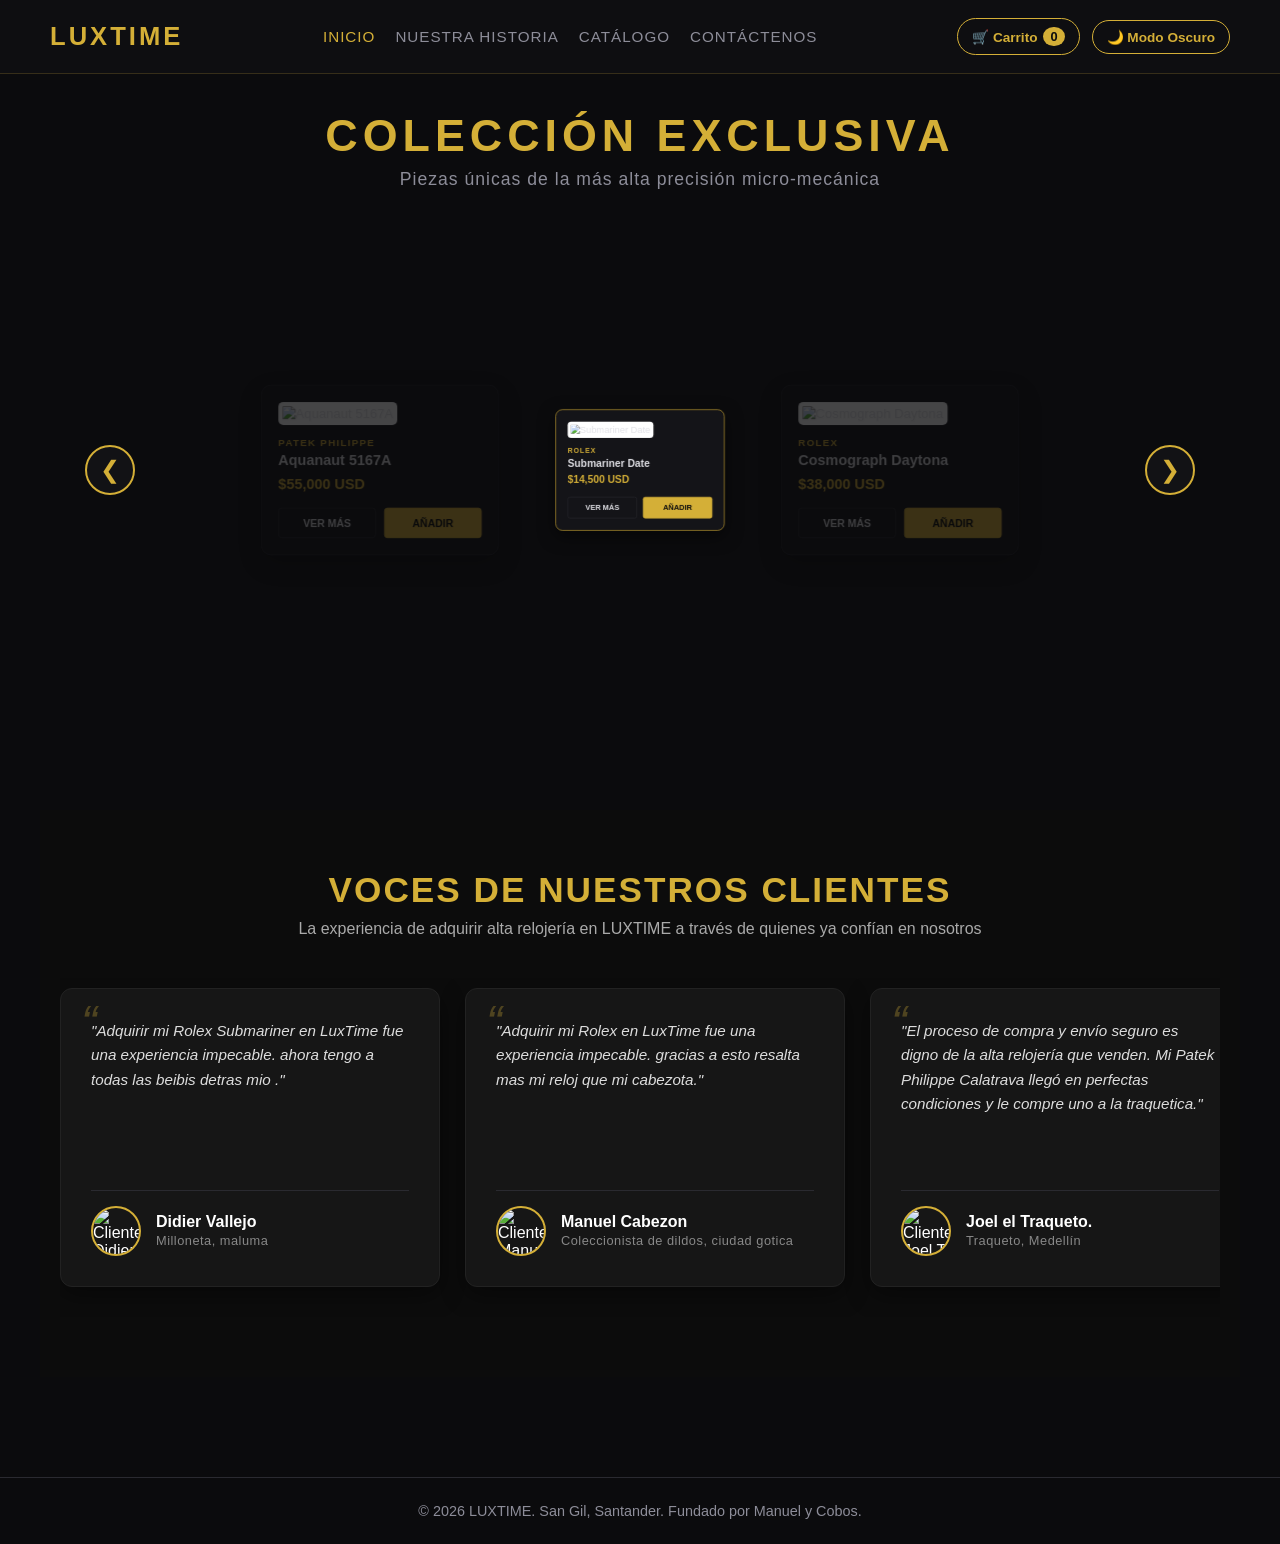
==== commit 59be397e: "Update index.html" ====
--- a/index.html
+++ b/index.html
@@ -102,7 +102,7 @@
         .hero-header h1 { font-size: 2.8rem; color: var(--accent-gold); letter-spacing: 5px; font-weight: 700; margin-bottom: 8px; }
         .hero-header p { color: var(--text-muted); font-size: 1.1rem; letter-spacing: 1px; }
 
-        /* CARRUSEL 3D */
+        /* CARRUSEL 3D (PRODUCTOS) */
         .carousel-wrapper {
             position: relative;
             width: 90%;
@@ -239,6 +239,127 @@
         .carousel-arrow:hover { background: var(--accent-gold); color: #0b0b0d; transform: translateY(-50%) scale(1.1); }
         .carousel-arrow.prev { left: -30px; }
         .carousel-arrow.next { right: -30px; }
+
+        /* ========================================== */
+        /* SECCIÓN: TESTIMONIOS (GRID + FLEX + ANIMACIÓN) */
+        /* ========================================== */
+        .testimonials-section {
+            max-width: 1200px;
+            margin: 60px auto;
+            padding: 0 20px;
+            width: 100%;
+        }
+
+        .testimonials-header {
+            text-align: center;
+            margin-bottom: 35px;
+        }
+
+        .testimonials-header h2 {
+            font-size: 2rem;
+            color: var(--accent-gold);
+            letter-spacing: 3px;
+            margin-bottom: 8px;
+        }
+
+        .testimonials-header p {
+            color: var(--text-muted);
+            font-size: 1rem;
+        }
+
+        /* Uso de CSS Grid para organizar las tarjetas de testimonios */
+        .testimonials-grid {
+            display: grid;
+            grid-template-columns: repeat(auto-fit, minmax(320px, 1fr));
+            gap: 25px;
+        }
+
+        /* Tarjeta de Testimonio (Uso de Flexbox internamente) */
+        .testimonial-card {
+            background: var(--card-bg);
+            border: 1px solid var(--border-color);
+            border-radius: 12px;
+            padding: 25px;
+            display: flex;
+            flex-direction: column;
+            justify-content: space-between;
+            position: relative;
+            box-shadow: 0 8px 24px rgba(0,0,0,0.4);
+            animation: testimonialPulse 4s ease-in-out infinite alternate;
+            transition: transform 0.3s ease, border-color 0.3s ease, box-shadow 0.3s ease;
+        }
+
+        /* Retraso escalonado para darle fluidez a la animación de las tarjetas */
+        .testimonial-card:nth-child(2) { animation-delay: 0.8s; }
+        .testimonial-card:nth-child(3) { animation-delay: 1.6s; }
+        .testimonial-card:nth-child(4) { animation-delay: 2.4s; }
+        .testimonial-card:nth-child(5) { animation-delay: 3.2s; }
+        .testimonial-card:nth-child(6) { animation-delay: 4.0s; }
+
+        @keyframes testimonialPulse {
+            0% { transform: translateY(0); box-shadow: 0 8px 24px rgba(0,0,0,0.4); }
+            50% { transform: translateY(-5px); border-color: rgba(212, 175, 55, 0.5); box-shadow: 0 12px 30px rgba(212, 175, 55, 0.15); }
+            100% { transform: translateY(0); box-shadow: 0 8px 24px rgba(0,0,0,0.4); }
+        }
+
+        .testimonial-card:hover {
+            transform: translateY(-8px) scale(1.02);
+            border-color: var(--accent-gold);
+            box-shadow: 0 15px 35px rgba(212, 175, 55, 0.25);
+            animation-play-state: paused; /* Pausa la animación sutil al hacer hover */
+        }
+
+        .testimonial-body {
+            margin-bottom: 20px;
+        }
+
+        .testimonial-quote {
+            color: var(--text-color);
+            font-size: 0.95rem;
+            line-height: 1.6;
+            font-style: italic;
+            position: relative;
+        }
+
+        .testimonial-quote::before {
+            content: "“";
+            font-size: 3rem;
+            color: var(--accent-gold);
+            opacity: 0.3;
+            position: absolute;
+            top: -20px;
+            left: -10px;
+            line-height: 1;
+        }
+
+        /* Flexbox interno para alinear la imagen y el nombre del cliente */
+        .testimonial-author {
+            display: flex;
+            align-items: center;
+            gap: 15px;
+            border-top: 1px solid var(--border-color);
+            padding-top: 15px;
+        }
+
+        .testimonial-author img {
+            width: 50px;
+            height: 50px;
+            border-radius: 50%;
+            object-fit: cover;
+            border: 2px solid var(--accent-gold);
+        }
+
+        .author-info h4 {
+            font-size: 0.95rem;
+            color: var(--text-color);
+            font-weight: 700;
+        }
+
+        .author-info span {
+            font-size: 0.8rem;
+            color: var(--accent-gold);
+            letter-spacing: 0.5px;
+        }
 
         /* Drawer del Carrito */
         .cart-overlay { position: fixed; top: 0; left: 0; width: 100%; height: 100%; background: rgba(0,0,0,0.7); z-index: 2000; display: none; }
@@ -315,7 +436,7 @@
         .cart-total { display: flex; justify-content: space-between; font-size: 1.1rem; font-weight: 700; margin-bottom: 15px; }
         .btn-checkout { display: block; width: 100%; text-align: center; background: #25d366; color: #fff; padding: 12px; border-radius: 4px; text-decoration: none; font-weight: 700; text-transform: uppercase; }
 
-        footer { text-align: center; padding: 25px; border-top: 1px solid var(--border-color); color: var(--text-muted); font-size: 0.9rem; }
+        footer { text-align: center; padding: 25px; border-top: 1px solid var(--border-color); color: var(--text-muted); font-size: 0.9rem; margin-top: 40px; }
     </style>
 </head>
 <body>
@@ -351,6 +472,225 @@
         <div class="carousel-container" id="carouselContainer"></div>
         <button class="carousel-arrow next" onclick="nextSlide()">&#10095;</button>
     </div>
+
+   <!-- SECCIÓN DE TESTIMONIOS (CARRUSEL PURO HTML Y CSS) -->
+<section class="testimonials-section">
+    <div class="testimonials-header">
+        <h2>VOCES DE NUESTROS CLIENTES</h2>
+        <p>La experiencia de adquirir alta relojería en LUXTIME a través de quienes ya confían en nosotros</p>
+    </div>
+
+    <!-- Contenedor del Carrusel -->
+    <div class="testimonials-carousel-container">
+        <div class="testimonials-grid">
+            
+            <!-- Testimonio 1 -->
+            <div class="testimonial-card">
+                <div class="testimonial-body">
+                    <p class="testimonial-quote">"Adquirir mi Rolex Submariner en LuxTime fue una experiencia impecable. ahora tengo a todas las beibis detras mio ."</p>
+                </div>
+                <div class="testimonial-author">
+                    <img src="https://media-bog2-2.cdn.whatsapp.net/v/t61.24694-24/482525363_566843482415689_3364219880708179552_n.jpg?ccb=11-4&oh=01_Q5Aa5QF9dm_sKcf9h3C3gh1CHtiy5nhwAGw4Qg3nGJBakAIwTg&oe=6A7F1F7B&_nc_sid=5e03e0&_nc_cat=107" alt="Cliente Didier V.">
+                    <div class="author-info">
+                        <h4>Didier Vallejo</h4>
+                        <span>Milloneta, maluma</span>
+                    </div>
+                </div>
+            </div>
+            
+            <!-- Testimonio 2 -->
+             <div class="testimonial-card">
+                <div class="testimonial-body">
+                    <p class="testimonial-quote">"Adquirir mi Rolex en LuxTime fue una experiencia impecable. gracias a esto resalta mas mi reloj que mi cabezota."</p>
+                </div>
+                <div class="testimonial-author">
+                    <img src="https://media-bog2-2.cdn.whatsapp.net/v/t61.24694-24/537524947_1715614045990593_4882193414918108564_n.jpg?ccb=11-4&oh=01_Q5Aa5QF_UkLtpneavFWn5z38kVzPyx5cakULK4T7bDc4A1Hq5Q&oe=6A7F23B5&_nc_sid=5e03e0&_nc_cat=109" alt="Cliente Manuel C.">
+                    <div class="author-info">
+                        <h4>Manuel Cabezon</h4>
+                        <span>Coleccionista de dildos, ciudad gotica</span>
+                    </div>
+                </div>
+            </div>
+
+            <!-- Testimonio 3 -->
+            <div class="testimonial-card">
+                <div class="testimonial-body">
+                    <p class="testimonial-quote">"El proceso de compra y envío seguro es digno de la alta relojería que venden. Mi Patek Philippe Calatrava llegó en perfectas condiciones y le compre uno a la traquetica."</p>
+                </div>
+                <div class="testimonial-author">
+                    <img src="https://media-bog2-2.cdn.whatsapp.net/v/t61.24694-24/546474467_1354252972736326_3581038858690836269_n.jpg?ccb=11-4&oh=01_Q5Aa5QFzlJci6JSHdy6zl0XLMKekcQXR3EpeCj1HtEsARk1c1Q&oe=6A7F1E4C&_nc_sid=5e03e0&_nc_cat=101" alt="Cliente Joel T.">
+                    <div class="author-info">
+                        <h4>Joel el Traqueto.</h4>
+                        <span>Traqueto, Medellín</span>
+                    </div>
+                </div>
+            </div>
+
+            <!-- Testimonio 4 -->
+            <div class="testimonial-card">
+                <div class="testimonial-body">
+                    <p class="testimonial-quote">"La asesoría personalizada hace toda la diferencia. me converti en un caballero super elegante como manolito y ahora soy el mas elegante y la pampara de gringo mike's."</p>
+                </div>
+                <div class="testimonial-author">
+                    <img src="https://media-bog2-2.cdn.whatsapp.net/v/t61.24694-24/645492689_1666117148761418_6488618548849621990_n.jpg?ccb=11-4&oh=01_Q5Aa5QEdIRCc24TpXIqHm2dPw8MZdAc1C5MUqAifeII3vakqUA&oe=6A7F1141&_nc_sid=5e03e0&_nc_cat=107" alt="Cliente Sergio Super Elegante.">
+                    <div class="author-info">
+                        <h4>Sergio Super Elegante</h4>
+                        <span>Empresario, Barichara</span>
+                    </div>
+                </div>
+            </div>
+
+            <!-- Testimonio 5 -->
+            <div class="testimonial-card">
+                <div class="testimonial-body">
+                    <p class="testimonial-quote">"Buscaba un modelo específico de Audemars Piguet y el equipo de LuxTime lo consiguió en tiempo récord,para nada por que no tenia la plata ni para un casio pero muy buena atencion. ademas soy amiga de abelardo."</p>
+                </div>
+                <div class="testimonial-author">
+                    <img src="https://media-bog2-2.cdn.whatsapp.net/v/t61.24694-24/698200029_872043275695421_3333624997419066354_n.jpg?ccb=11-4&oh=01_Q5Aa5QFvsbxujtSz8Bpls0Cz1TiUqai9j6wXL6rcCOR7mQGtUA&oe=6A7F1AA9&_nc_sid=5e03e0&_nc_cat=106" alt="Cliente Carolina V.">
+                    <div class="author-info">
+                        <h4>Carolina Visajosa</h4>
+                        <span>Visajosa y mejor amiga de abelardo de la mierda, Bucaramanga</span>
+                    </div>
+                </div>
+            </div>
+
+            <!-- Testimonio 6 -->
+            <div class="testimonial-card">
+                <div class="testimonial-body">
+                    <p class="testimonial-quote">"me robe un rolex con mis poderes de duendes y pude poner mas oro en el caldero al final del arcoiris, soy el duende con mas flow de la villa de los duendes."</p>
+                </div>
+                <div class="testimonial-author">
+                    <img src="https://media-bog2-2.cdn.whatsapp.net/v/t61.24694-24/643603287_4190098567801217_8264316370770261881_n.jpg?ccb=11-4&oh=01_Q5Aa5QFKugQTAgNX29rgmIHvcAgoHHzEP15pEufGowd3NZtzeA&oe=6A7F1219&_nc_sid=5e03e0&_nc_cat=102" alt="Cliente Joel D.">
+                    <div class="author-info">
+                        <h4>Joel el Duende Traqueto</h4>
+                        <span>Traqueto, la Villa De Duendes</span>
+                    </div>
+                </div>
+            </div>
+
+        </div>
+    </div>
+</section>
+
+<!-- ESTILOS CSS REQUERIDOS (Agrégalos en tu archivo .css o dentro de una etiqueta <style>) -->
+<style>
+.testimonials-section {
+    padding: 60px 20px;
+    background-color: #0c0c0c; /* Fondo elegante estilo LuxTime */
+    color: #fff;
+    font-family: inherit;
+}
+
+.testimonials-header {
+    text-align: center;
+    margin-bottom: 40px;
+}
+
+.testimonials-header h2 {
+    font-size: 2.2rem;
+    letter-spacing: 2px;
+    margin-bottom: 10px;
+    color: #d4af37; /* Tono dorado */
+}
+
+.testimonials-header p {
+    color: #aaa;
+    font-size: 1rem;
+}
+
+.testimonials-carousel-container {
+    max-width: 1200px;
+    margin: 0 auto;
+}
+
+/* Propiedades del Carrusel Nativo en CSS Grid / Flex */
+.testimonials-grid {
+    display: flex;
+    gap: 25px;
+    overflow-x: auto;
+    scroll-snap-type: x mandatory;
+    scroll-behavior: smooth;
+    scrollbar-width: thin;
+    scrollbar-color: #d4af37 #1a1a1a;
+    padding: 10px 5px 30px 5px;
+}
+
+/* Estilo personalizado para la barra de desplazamiento inferior */
+.testimonials-grid::-webkit-scrollbar {
+    height: 8px;
+}
+
+.testimonials-grid::-webkit-scrollbar-track {
+    background: #1a1a1a;
+    border-radius: 4px;
+}
+
+.testimonials-grid::-webkit-scrollbar-thumb {
+    background: #d4af37;
+    border-radius: 4px;
+}
+
+/* Tarjeta individual del carrusel */
+.testimonial-card {
+    background: #161616;
+    border: 1px solid #222;
+    border-radius: 12px;
+    padding: 30px;
+    min-width: 320px;
+    max-width: 380px;
+    flex: 0 0 auto;
+    scroll-snap-align: start;
+    display: flex;
+    flex-direction: column;
+    justify-content: space-between;
+    transition: transform 0.3s ease, border-color 0.3s ease;
+}
+
+.testimonial-card:hover {
+    transform: translateY(-5px);
+    border-color: #d4af37;
+}
+
+.testimonial-quote {
+    font-style: italic;
+    color: #ddd;
+    font-size: 0.95rem;
+    line-height: 1.6;
+    margin-bottom: 25px;
+}
+
+.testimonial-author {
+    display: flex;
+    align-items: center;
+    gap: 15px;
+}
+
+.testimonial-author img {
+    width: 50px;
+    height: 50px;
+    border-radius: 50%;
+    object-fit: cover;
+    border: 2px solid #d4af37;
+}
+
+.author-info h4 {
+    margin: 0;
+    font-size: 1rem;
+    color: #fff;
+}
+
+.author-info span {
+    font-size: 0.8rem;
+    color: #888;
+}
+
+/* Responsividad para móviles */
+@media (max-width: 768px) {
+    .testimonial-card {
+        min-width: 280px;
+    }
+}
+</style>
 
     <!-- DRAWER DEL CARRITO -->
     <div class="cart-overlay" id="cartOverlay" onclick="closeCart()"></div>
